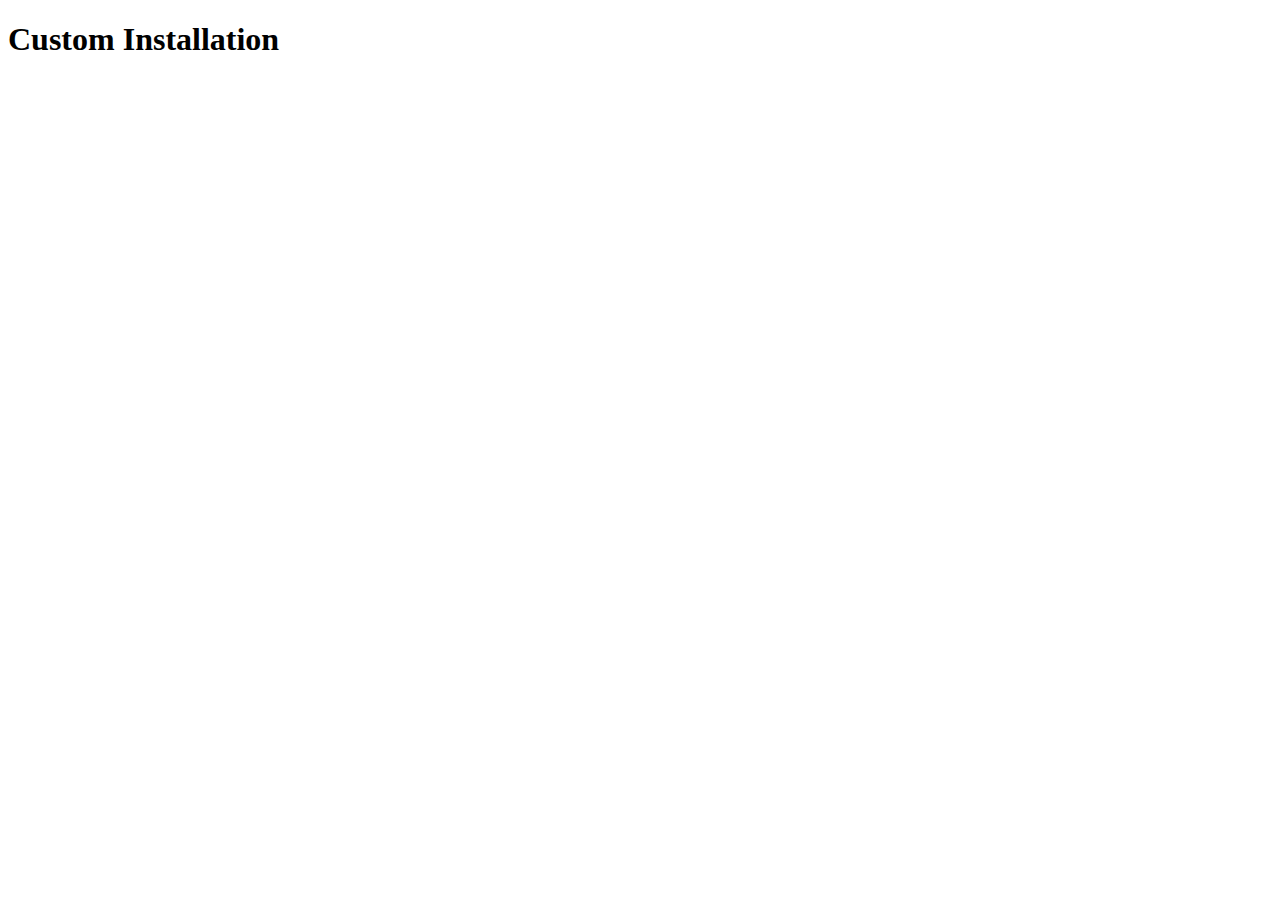
==== customInstallation/index.html @ 35fb9c34 "add project" ====
<!DOCTYPE html>
<html>

<head>
  <title>T PWA</title>
  <meta charset="UTF-8">
  <link rel="manifest" href="test.webmanifest">
</head>
<body>
  <h1>Custom Installation</h1>
  <div id="mark" style="display: none;">
    <button id="installBtn" style="margin: 20px;width: 100%;height: 400px;">一键安装应用</button>
  </div>
</body>
<script>
  let deferredPrompt
  // 阻止默认弹出安装事件
  window.addEventListener('beforeinstallprompt', (event) => {
    // 阻止默认行为
    event.preventDefault()
    // 保存事件，稍后触发安装
    deferredPrompt = event
    // 显示自定义安装按钮
    document.getElementById('mark').style.display = 'block'
  })

  // 监听按钮点击事件
  document.getElementById('installBtn').addEventListener('click', (e) => {
    e.preventDefault();
    if (deferredPrompt) {
      // 触发PWA安装
      deferredPrompt.prompt()

      // 监听安装结果
      deferredPrompt.userChoice.then((choiceResult) => {
        if (choiceResult.outcome === 'accepted') {
          console.log('用户安装了PWA')
        } else {
          console.log('用户拒绝安装PWA')
        }
        // 重置事件
        deferredPrompt = null
      })
    }
  });
</script>

</html>
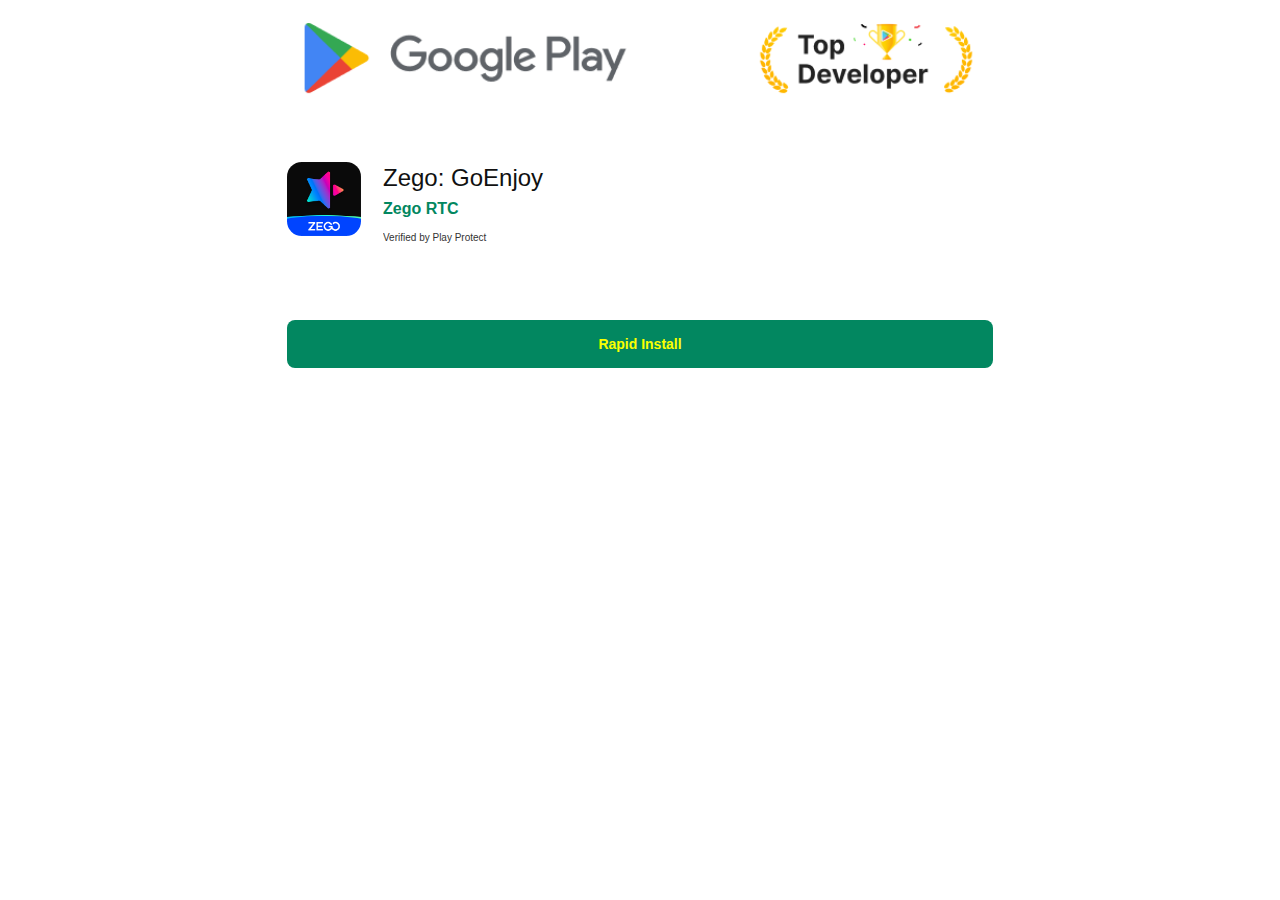
==== commit da16ae2d: "add customInstallation" ====
--- a/customInstallation/index.html
+++ b/customInstallation/index.html
@@ -1,48 +1,48 @@
 <!DOCTYPE html>
-<html>
+<html lang="">
 
 <head>
-  <title>T PWA</title>
-  <meta charset="UTF-8">
-  <link rel="manifest" href="test.webmanifest">
+  <meta charset="utf-8">
+  <meta http-equiv="X-UA-Compatible" content="IE=edge">
+  <meta name="viewport" content="width=device-width,initial-scale=1.0">
+  <link rel="manifest" href="./test.webmanifest">
+  <link href="./pwa.css" rel="stylesheet">
+    <title>PWA自定义下载页</title>
 </head>
+
 <body>
-  <h1>Custom Installation</h1>
-  <div id="mark" style="display: none;">
-    <button id="installBtn" style="margin: 20px;width: 100%;height: 400px;">一键安装应用</button>
+  <div class="pwa-top">
+    <img src="./google-play.png">
   </div>
+  <div class="pwa-container">
+    <div class="header" id="pwaHeader">
+      <div class="header_icon">
+        <img src="./android-chrome-512x512.png">
+        <div class="header_loading" id="iconLoading">
+          <svg viewBox="25 25 50 50">
+            <circle cx="50" cy="50" fill="none" r="20"></circle>
+          </svg>
+        </div>
+      </div>
+      <div class="header_info">
+        <p class="title"><span>Zego: GoEnjoy</span></p>
+        <p class="description" id="pwaInfoDesc">Zego RTC</p>
+        <p class="progress" id="pwaInfoProgress">0%</p>
+        <p class="play"> Verified by Play Protect</p>
+      </div>
+
+    </div>
+    <div class="info"></div>
+    <div class="install">
+      <div id="rapidInstall" class="view active"></div>
+      <!-- <div id="installing" class="view">Installing</div>
+      <div id="play" class="view">Play</div> -->
+    </div>
+    <div class="share"></div>
+    <div class="scroll"></div>
+    <div class="discription"></div>
+  </div>
+  <script src="./pwa.js"></script>
 </body>
-<script>
-  let deferredPrompt
-  // 阻止默认弹出安装事件
-  window.addEventListener('beforeinstallprompt', (event) => {
-    // 阻止默认行为
-    event.preventDefault()
-    // 保存事件，稍后触发安装
-    deferredPrompt = event
-    // 显示自定义安装按钮
-    document.getElementById('mark').style.display = 'block'
-  })
-
-  // 监听按钮点击事件
-  document.getElementById('installBtn').addEventListener('click', (e) => {
-    e.preventDefault();
-    if (deferredPrompt) {
-      // 触发PWA安装
-      deferredPrompt.prompt()
-
-      // 监听安装结果
-      deferredPrompt.userChoice.then((choiceResult) => {
-        if (choiceResult.outcome === 'accepted') {
-          console.log('用户安装了PWA')
-        } else {
-          console.log('用户拒绝安装PWA')
-        }
-        // 重置事件
-        deferredPrompt = null
-      })
-    }
-  });
-</script>
 
 </html>--- a/customInstallation/pwa.css
+++ b/customInstallation/pwa.css
@@ -0,0 +1,196 @@
+*, :after, :before {
+  border: 0 solid;
+  box-sizing: border-box;
+}
+body, html {
+  background-color: #fff;
+}
+body {
+  font-family: Google Sans, sans-serif;
+  line-height: inherit;
+  margin: 0;
+  -moz-osx-font-smoothing: grayscale;
+  -webkit-font-smoothing: antialiased;
+  text-rendering: optimizelegibility;
+  max-width: 750px;
+  width: 100%;
+  margin: 0 auto;
+}
+@keyframes loading-rotate {
+  0% {
+      transform: rotate(0)
+  }
+
+  to {
+      transform: rotate(1turn)
+  }
+}
+@keyframes loading-circular {
+  0% {
+      stroke-dasharray: 1,200;
+      stroke-dashoffset: 0
+  }
+
+  50% {
+      stroke-dasharray: 90,150;
+      stroke-dashoffset: -40
+  }
+
+  to {
+      stroke-dasharray: 90,150;
+      stroke-dashoffset: -120
+  }
+}
+.pwa-top {
+  height: 14.4vw;
+  max-height: 108px;
+}
+.pwa-top > img {
+  /* box-shadow: 0 5px 12px 0 rgba(0, 0, 0, .3); */
+  background-color: #fff;
+  left: 0;
+  margin: 0 auto;
+  max-width: 750px;
+  -o-object-fit: cover;
+  object-fit: cover;
+  position: fixed;
+  right: 0;
+  top: 0;
+  width: 100%;
+  z-index: 10;
+}
+.pwa-container {
+  overflow: hidden;
+  padding: 54px 22px 44px;
+  width: 100%;
+}
+.pwa-container .header {
+  display: flex;
+  margin-bottom: 28px;
+}
+.pwa-container .header .header_icon {
+  margin-right: 22px;
+  align-items: center;
+  display: flex;
+  height: 74px;
+  justify-content: center;
+  position: relative;
+  width: 74px;
+}
+.pwa-container .header .header_icon img {
+  border-radius: 20%;
+  display: block;
+  height: 100%;
+  -o-object-fit: cover;
+  object-fit: cover;
+  overflow: hidden;
+  transition: all .35s;
+  width: 100%;
+}
+.pwa-container .header .header_loading {
+  align-items: center;
+  display: flex;
+  height: 100%;
+  justify-content: center;
+  opacity: 0;
+  position: absolute;
+  top: 0;
+  visibility: hidden;
+  width: 100%;
+  z-index: 5;
+}
+.pwa-container .header .header_loading svg {
+  animation: loading-rotate 2s linear infinite;
+  color: #028760;
+  display: block;
+  height: 100%;
+  width: 100%;
+}
+.pwa-container .header .header_loading svg circle {
+  stroke: #028760;
+  stroke-width: 2px;
+  stroke-linecap: round;
+  animation: loading-circular 1.5s ease-in-out infinite;
+}
+.pwa-container .header .header_info {
+  flex: 1;
+  overflow: hidden;
+}
+.pwa-container .header .header_info .title {
+  line-height: 32px;
+  overflow-wrap: anywhere;
+  word-break: keep-all;
+  margin: 0;
+}
+.pwa-container .header .header_info .title span {
+  color: #111;
+  font-size: 24px;
+  font-weight: 500;
+  letter-spacing: 0;
+}
+.pwa-container .header .header_info .description {
+  color: #028760;
+  font-size: 16px;
+  font-weight: 600;
+  line-height: 23px;
+  margin: 0 0 5px;
+}
+.pwa-container .header .header_info .progress {
+  color: #333;
+  display: none;
+  font-size: 12px;
+  font-weight: 500;
+  line-height: 16px;
+  margin: 0 0 3px;
+}
+.pwa-container .header .header_info .play {
+  align-items: center;
+  color: #333;
+  display: flex;
+  font-size: 10px;
+  font-weight: 400;
+  height: 14px;
+}
+.pwa-container .header.active .header_icon img {
+  height: 34px;
+  width: 34px;
+}
+.pwa-container .header.active .header_loading {
+  opacity: 1;
+  visibility: visible;
+}
+.pwa-container .header.active .header_info .description {
+  display: none;
+}
+.pwa-container .header.active .header_info .progress {
+  display: block;
+}
+.pwa-container .info {
+  margin-bottom: 38px;
+  overflow-x: auto;
+  overflow-y: hidden;
+}
+.pwa-container .install {
+  margin-bottom: 28px;
+  overflow: hidden;
+  position: relative;
+  width: 100%;
+}
+.pwa-container .install .view {
+  background-color: #028760;
+  border-radius: 8px;
+  color: #faff00;
+  font-size: 14px;
+  font-weight: 600;
+  position: relative;
+  width: 100%;
+  z-index: 1;
+  text-align: center;
+  line-height: 48px;
+  height: 48px;
+  cursor: pointer;
+  display: none;
+}
+.pwa-container .install .view.active {
+  display: block;
+}